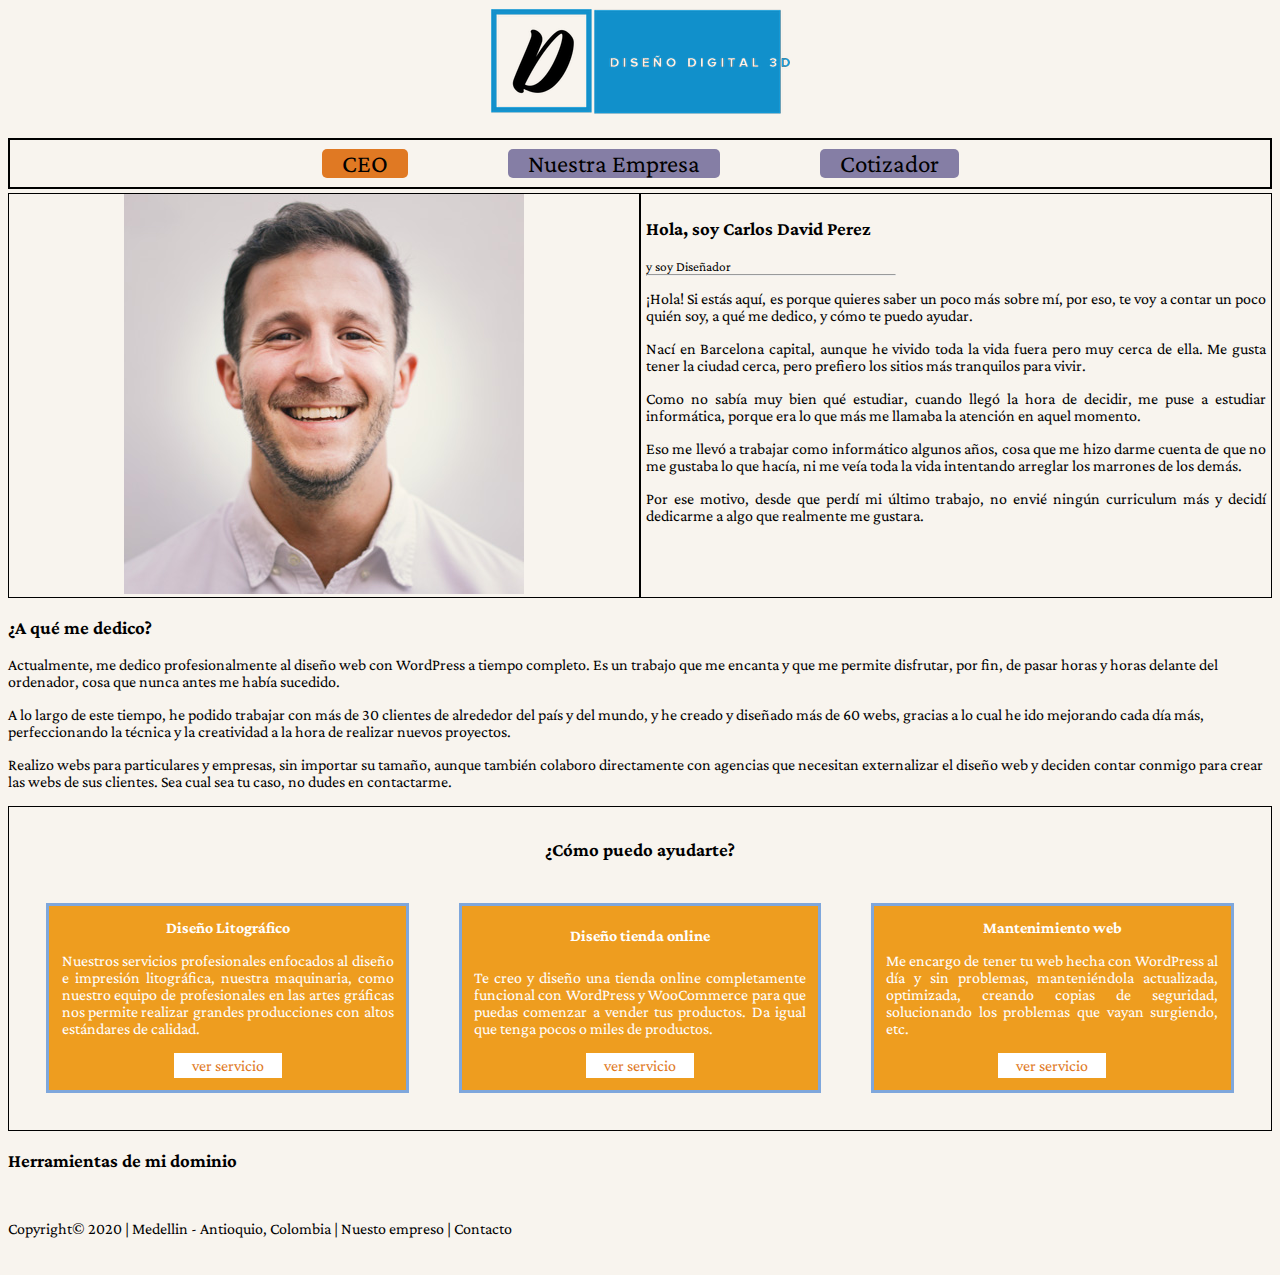
==== index.html @ 3a5c0706 "Terminando primera hoja" ====
<!DOCTYPE html>
<html lang="en">

<head>
    <meta charset="UTF-8">
    <meta name="viewport" content="width=device-width, initial-scale=1.0">
    <meta name="title" content="Diseño Digital 3D" />
    <meta name="description"
        content="Somos uno empresa Colombiana de Innovación y Diseño Digital ubicada en Medellín, Antioquía.
    Con más de 10 años acumulados de experiencia en el desarrollo de diseños digitales y otras herramientas de Tecnología, Entornos Web y Desarrollo Móvil." />
    <link rel="stylesheet" href="https://fonts.googleapis.com/css2?family=Crimson+Pro">
    <link rel="stylesheet" href="styles.css">
    <title>¿Quien soy?</title>
</head>

<body>
    <header>
        <img src="imagenes/logo.png" alt="logo de DD3D" title="Logo de DD3D">
    </header>
    <nav>
        <ul>
            <li><a class="active" href="#">CEO</a></li>
            <li><a href="#">Nuestra Empresa</a></li>
            <li><a href="#">Cotizador</a></li>
        </ul>
    </nav>
    <main>
        <section id="sec-quien-soy">
            <article id="foto-quien">
                <img src="imagenes/unnamed.jpg" alt="Imagen de empresario" />
            </article>
            <article id="art-quien">
                <h3>Hola, soy Carlos David Perez</h3>
                <small>y soy Diseñador</small>
                <div>
                    <hr>
                </div>
                <p>¡Hola! Si estás aquí, es porque quieres saber un poco más sobre mí, por eso, te voy a contar un poco
                    quién soy, a qué me dedico, y cómo te puedo ayudar.</p>
                <p>Nací en Barcelona capital, aunque he vivido toda la vida fuera pero muy cerca de ella. Me gusta tener
                    la ciudad cerca, pero prefiero los sitios más tranquilos para vivir.</p>
                <p>Como no sabía muy bien qué estudiar, cuando llegó la hora de decidir, me puse a estudiar informática,
                    porque era lo que más me llamaba la atención en aquel momento.</p>
                <p>Eso me llevó a trabajar como informático algunos años, cosa que me hizo darme cuenta de que no me
                    gustaba lo que hacía, ni me veía toda la vida intentando arreglar los marrones de los demás.</p>
                <p>Por ese motivo, desde que perdí mi último trabajo, no envié ningún curriculum más y decidí dedicarme
                    a algo que realmente me gustara.</p>
            </article>
        </section>
        <section id="a_que_me_dedico">
            <h3>¿A qué me dedico?</h3>
            <p>Actualmente, me dedico profesionalmente al diseño web con WordPress a tiempo completo. Es un trabajo que
                me encanta y que me permite disfrutar, por fin, de pasar horas y horas delante del ordenador, cosa que
                nunca antes me había sucedido.</p>
            <p>A lo largo de este tiempo, he podido trabajar con más de 30 clientes de alrededor del país y del mundo, y
                he creado y diseñado más de 60 webs, gracias a lo cual he ido mejorando cada día más, perfeccionando la
                técnica y la creatividad a la hora de realizar nuevos proyectos.</p>
            <p>Realizo webs para particulares y empresas, sin importar su tamaño, aunque también colaboro directamente
                con agencias que necesitan externalizar el diseño web y deciden contar conmigo para crear las webs de
                sus clientes. Sea cual sea tu caso, no dudes en contactarme.</p>
        </section>
        <section id="servicios">
            <section class="serv_cont_titulo">
                <h3>¿Cómo puedo ayudarte?</h3>
            </section>
            <section class="serv_cont_cuadros">
                <article>
                    <h4>Diseño Litográfico</h4>
                    <p>Nuestros servicios profesionales enfocados al diseño e impresión litográfica, nuestra maquinaria,
                        como nuestro equipo de profesionales en las artes gráficas nos permite realizar grandes
                        producciones con altos estándares de calidad.</p>
                    <a class="boton_ver" href="servicio_litografico.html">ver servicio</a>
                </article>
                <article>
                    <h4>Diseño tienda online</h4>
                    <p>Te creo y diseño una tienda online completamente funcional con WordPress y WooCommerce para que
                        puedas comenzar a vender tus productos. Da igual que tenga pocos o miles de productos.</p>
                    <a class="boton_ver">ver servicio</a>
                </article>
                <article>
                    <h4>Mantenimiento web</h4>
                    <p>Me encargo de tener tu web hecha con WordPress al día y sin problemas, manteniéndola actualizada,
                        optimizada, creando copias de seguridad, solucionando los problemas que vayan surgiendo, etc.
                    </p>
                    <a class="boton_ver">ver servicio</a>
                </article>
            </section>
        </section>
        <section>
            <h3>Herramientas de mi dominio</h3>
        </section>
    </main>

    <footer>
        <p>Copyright© 2020 | Medellin - Antioquio, Colombia | Nuesto empreso | Contacto </p>
    </footer>

</body>

</html>
---- styles.css ----
body {
    background-color: rgb(248, 244, 238);
    font-family: 'Crimson Pro', serif;
    display: grid;
    grid-template-areas: "header"
        "nav"
        "main"
        "footer";
    grid-template-columns: 1fr;
    grid-template-rows: auto 5% 1fr 5%;
    gap: 8px;
}

header {
    display: flex;
    flex-wrap: wrap;
    justify-content: center;
    grid-area: header;
}

nav {
    grid-area: nav;
}

nav ul {
    display: flex;
    flex-wrap: wrap;
    list-style: none;
    justify-content: center;
    padding: 10px;
    border: solid 2px black;
}

nav ul li a {
    text-decoration: none;
    margin: 2em;
    background-color: #857ea5;
    color: black;
    padding: 1px 20px 1px 20px;
    border-radius: 5px;
    font-size: 25px;
}

.active {
    background-color: #e07923;
}

main {
    grid-area: main;
}

main #sec-quien-soy {
    display: grid;
    grid-template-columns: 1fr 1fr;

}

main #sec-quien-soy article {
    border: solid 1px;
}

main #sec-quien-soy #foto-quien {
    text-align: center;
}

main #sec-quien-soy #art-quien {
    padding: 5px;
}

main #sec-quien-soy #art-quien div hr {
    margin: auto;
    width: 40%;
    float: left;
}

main #sec-quien-soy #foto-quien h3 {
    margin: auto;
}

main #sec-quien-soy #art-quien p {
    text-align: justify;
}

main #a-que-me-dedico {
    background-color: #7fa7dc;
    color: white;
    text-align: center;
    padding: 10px;
    border: solid black;
}

main section #a-que-me-dedico {
    display: flex;
    width: 150px;
    height: 250px;
    display: grid;
    grid-template-areas: "item1"
        "item2"
        "item3";
    grid-column-start: 3;
    /* grid-template-columns: 1fr; */
    /* grid-template-rows: 1fr 1fr 1fr; */
    gap: 20px;
}

main #servicios {
    border: solid 1px;
    padding: 1%;
}

main #servicios .serv_cont_titulo {
    display: flex;
    justify-content: center;
}

main #servicios .serv_cont_cuadros {
    display: flex;
    justify-content: space-around;
}

main #servicios .serv_cont_cuadros article {
    width: 30%;
    margin: 2%;
    border: solid 3px #7fa7dc;
    padding: 1%;
    color: white;
    background-color: #ee9d1f;
    text-align: justify;
    display: flex;
    flex-direction: column;
}

main #servicios .serv_cont_cuadros article h4 {
    margin: auto;
    text-align: center;
}


main #servicios .serv_cont_cuadros article .boton_ver {
    background-color: white;
    color: #e07923;
    padding: 4px;
    text-decoration: none;
    text-align: center;
    width: 30%;
    align-self: center;
}

footer {
    grid-area: footer;
}
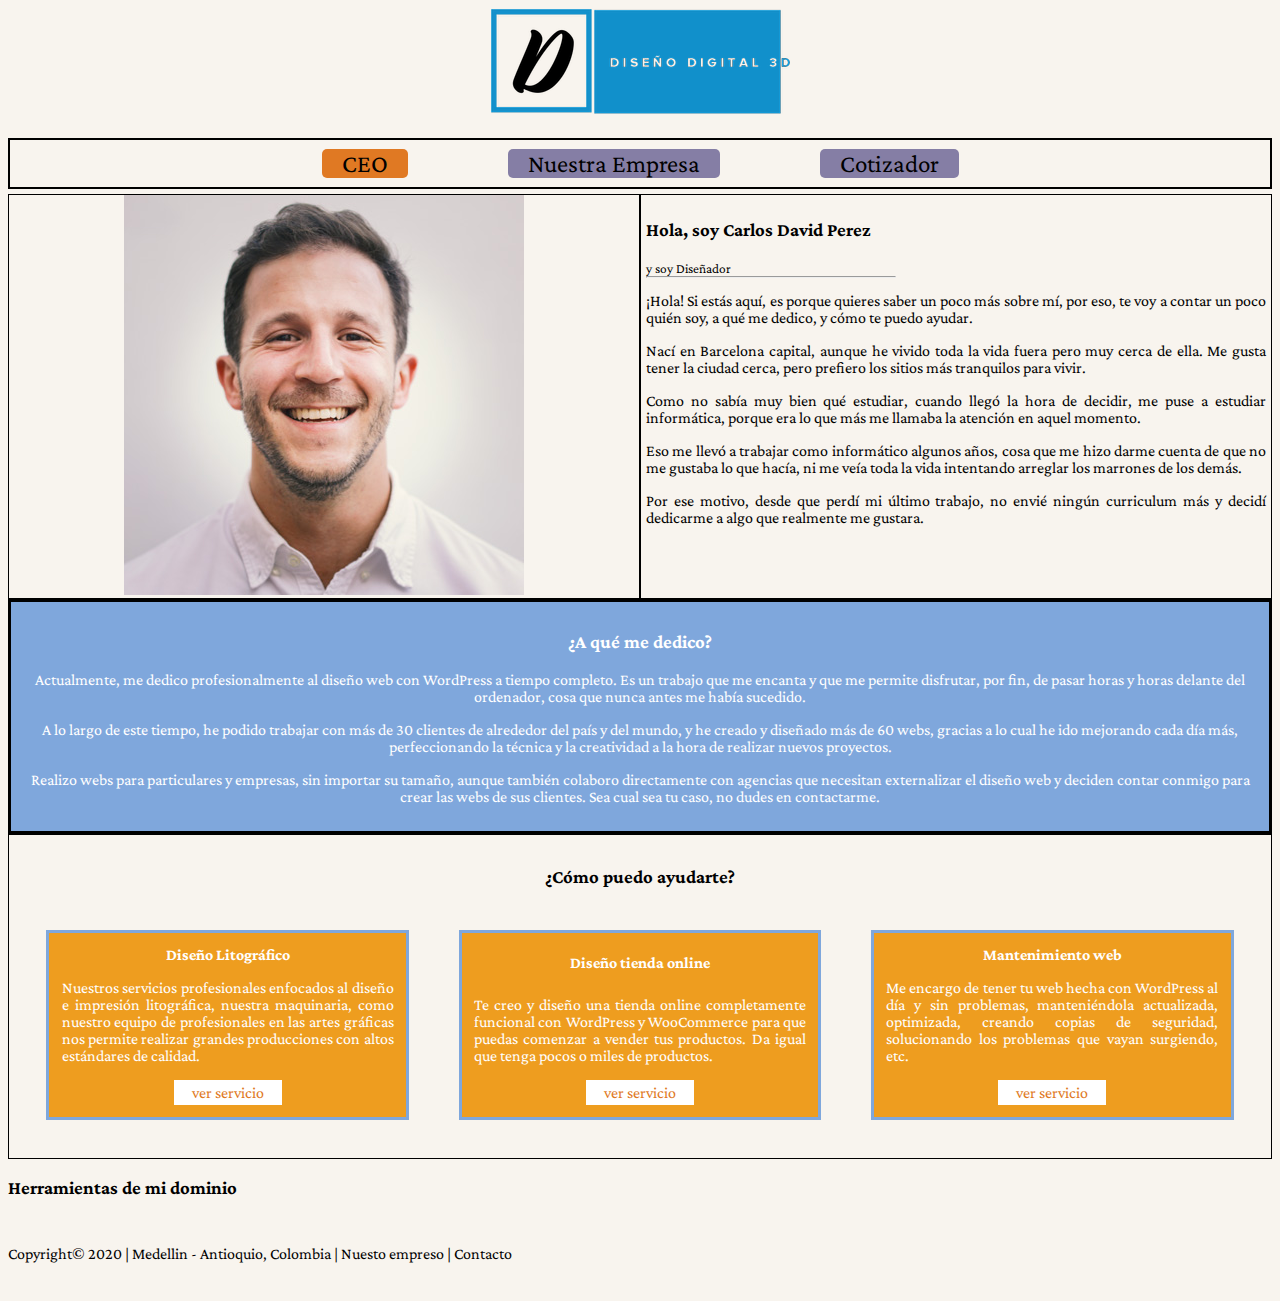
==== commit 49012bd3: "Terminando primera hoja" ====
--- a/index.html
+++ b/index.html
@@ -47,7 +47,7 @@
                     a algo que realmente me gustara.</p>
             </article>
         </section>
-        <section id="a_que_me_dedico">
+        <section id="a-que-me-dedico">
             <h3>¿A qué me dedico?</h3>
             <p>Actualmente, me dedico profesionalmente al diseño web con WordPress a tiempo completo. Es un trabajo que
                 me encanta y que me permite disfrutar, por fin, de pasar horas y horas delante del ordenador, cosa que
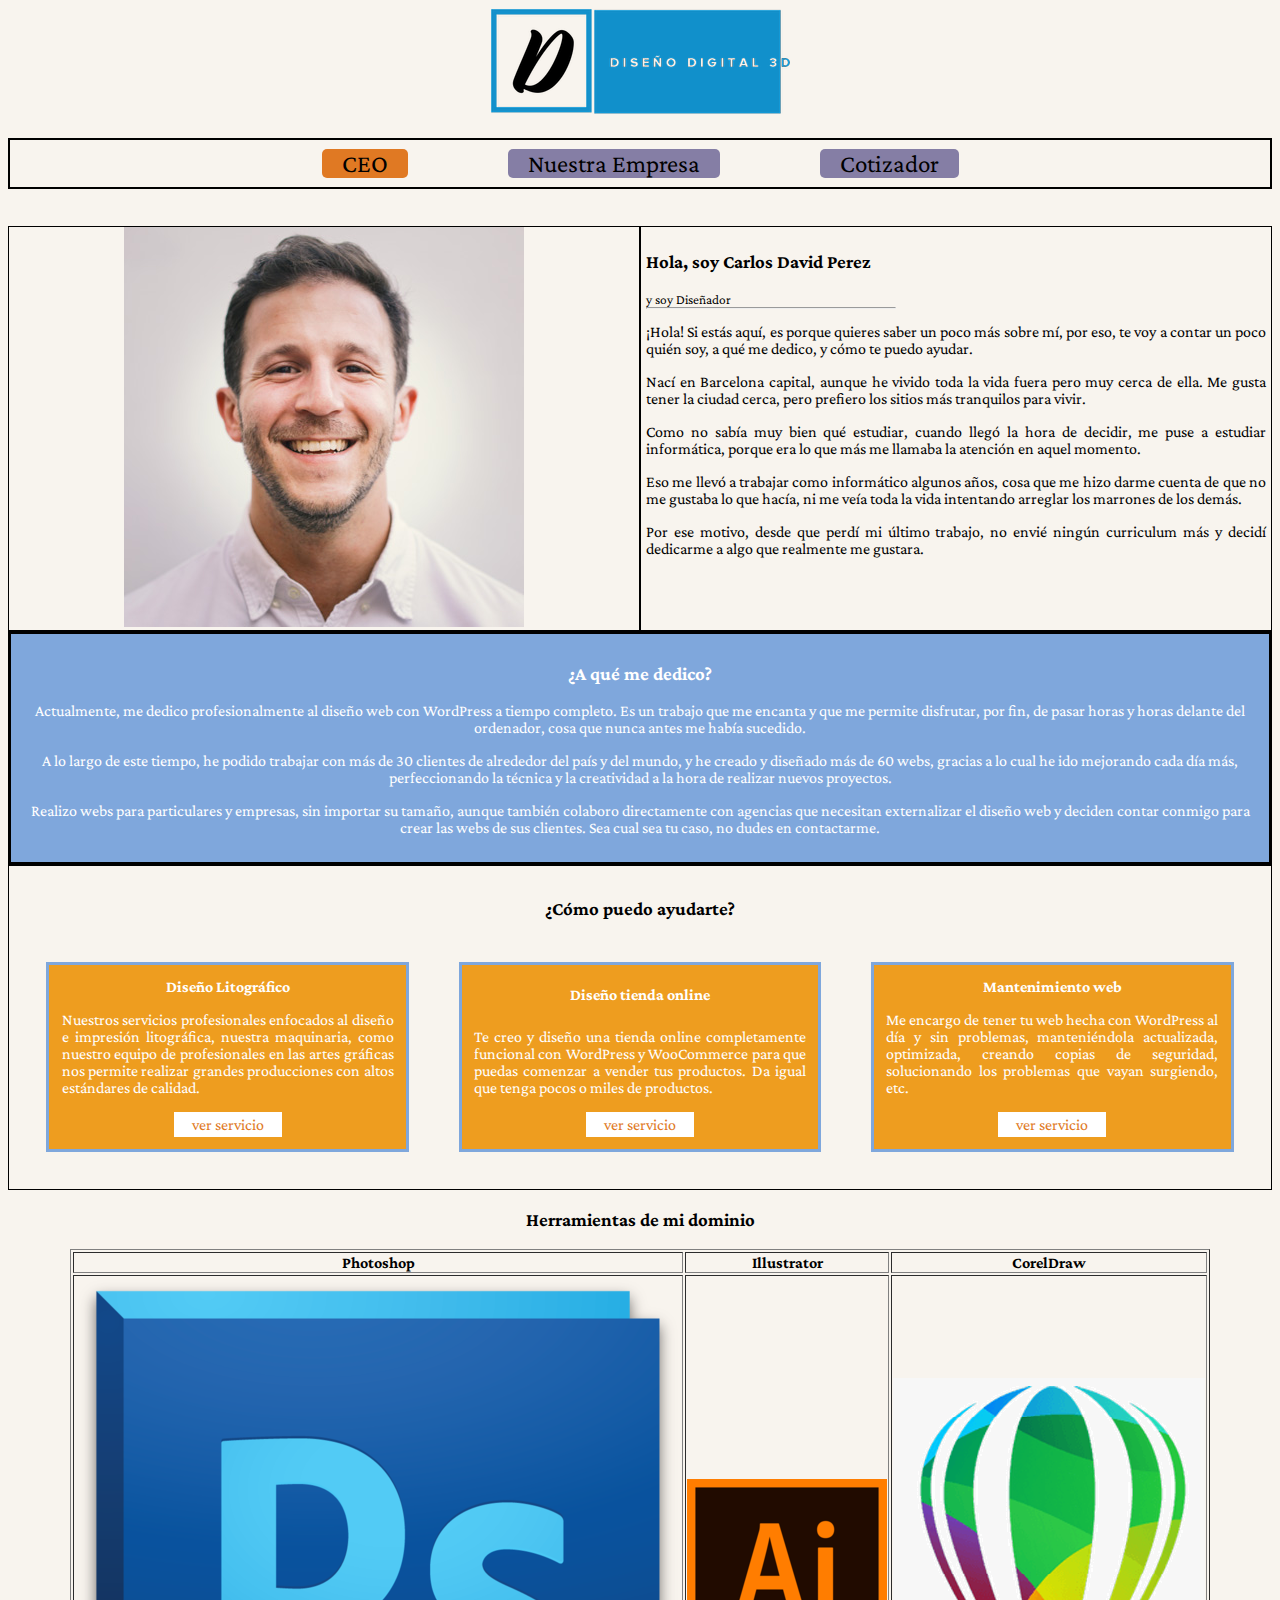
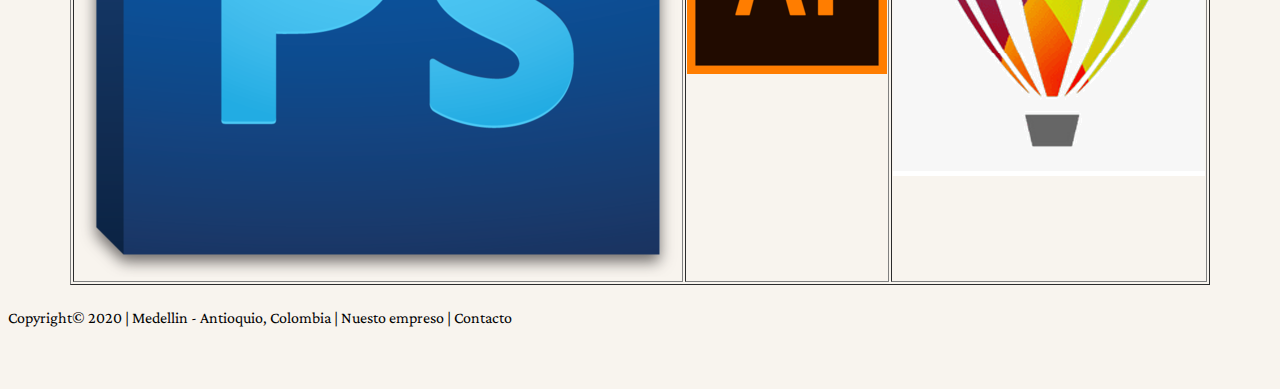
==== commit 029908a0: "Agregando tabla" ====
--- a/index.html
+++ b/index.html
@@ -86,8 +86,26 @@
                 </article>
             </section>
         </section>
-        <section>
+        <section id="herramientas">
             <h3>Herramientas de mi dominio</h3>
+        </section>
+        <section id="tabla">
+            <table border="solid">
+                <thead>
+                    <tr>
+                        <th>Photoshop</th>
+                        <th>Illustrator</th>
+                        <th>CorelDraw</th>
+                    </tr>
+                </thead>
+                <tbody>
+                    <tr>
+                        <td><img src="imagenes/Adobe_Photoshop_CS5_icon.png" alt="photoshop"></td>
+                        <td><img src="imagenes/200px-Illustrator_CC_icon.png" alt="illustrator"></td>
+                        <td><img src="imagenes/corel.png" alt="Corel"></td>
+                    </tr>
+                </tbody>
+            </table>
         </section>
     </main>
 
--- a/styles.css
+++ b/styles.css
@@ -146,6 +146,16 @@
     align-self: center;
 }
 
+#herramientas {
+    text-align: center;
+}
+
+#tabla {
+    display: flex;
+    text-align: center;
+    justify-content: center;
+    
+}
 footer {
     grid-area: footer;
 }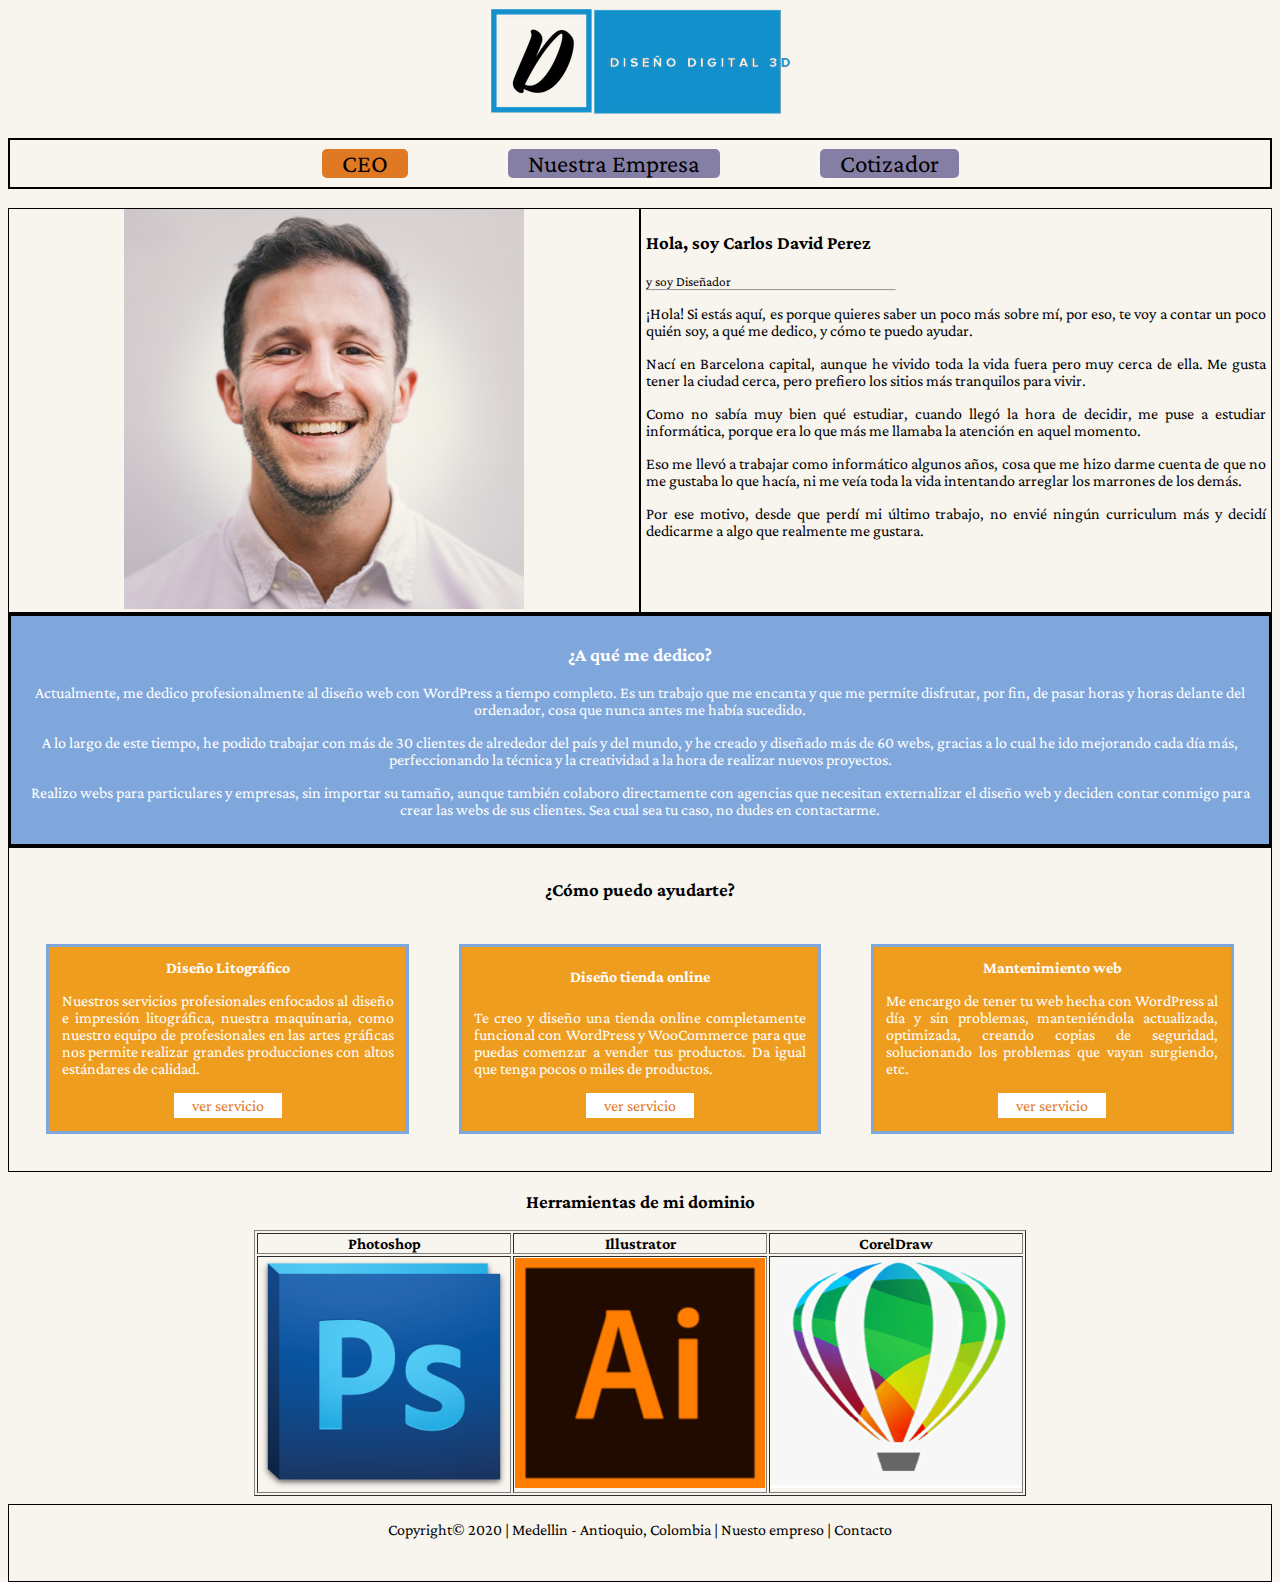
==== commit 4bc0deb7: "Ajustando tabla y footer" ====
--- a/index.html
+++ b/index.html
@@ -100,9 +100,9 @@
                 </thead>
                 <tbody>
                     <tr>
-                        <td><img src="imagenes/Adobe_Photoshop_CS5_icon.png" alt="photoshop"></td>
-                        <td><img src="imagenes/200px-Illustrator_CC_icon.png" alt="illustrator"></td>
-                        <td><img src="imagenes/corel.png" alt="Corel"></td>
+                        <td><img src="imagenes/Adobe_Photoshop_CS5_icon.png" alt="photoshop" width="250px" height="230px"></td>
+                        <td><img src="imagenes/200px-Illustrator_CC_icon.png" alt="illustrator" width="250px" height="230px"></td>
+                        <td><img src="imagenes/corel.png" alt="Corel"width="250px" height="230px"></td>
                     </tr>
                 </tbody>
             </table>
--- a/styles.css
+++ b/styles.css
@@ -158,4 +158,6 @@
 }
 footer {
     grid-area: footer;
+    border: solid 1px;
+    text-align: center;
 }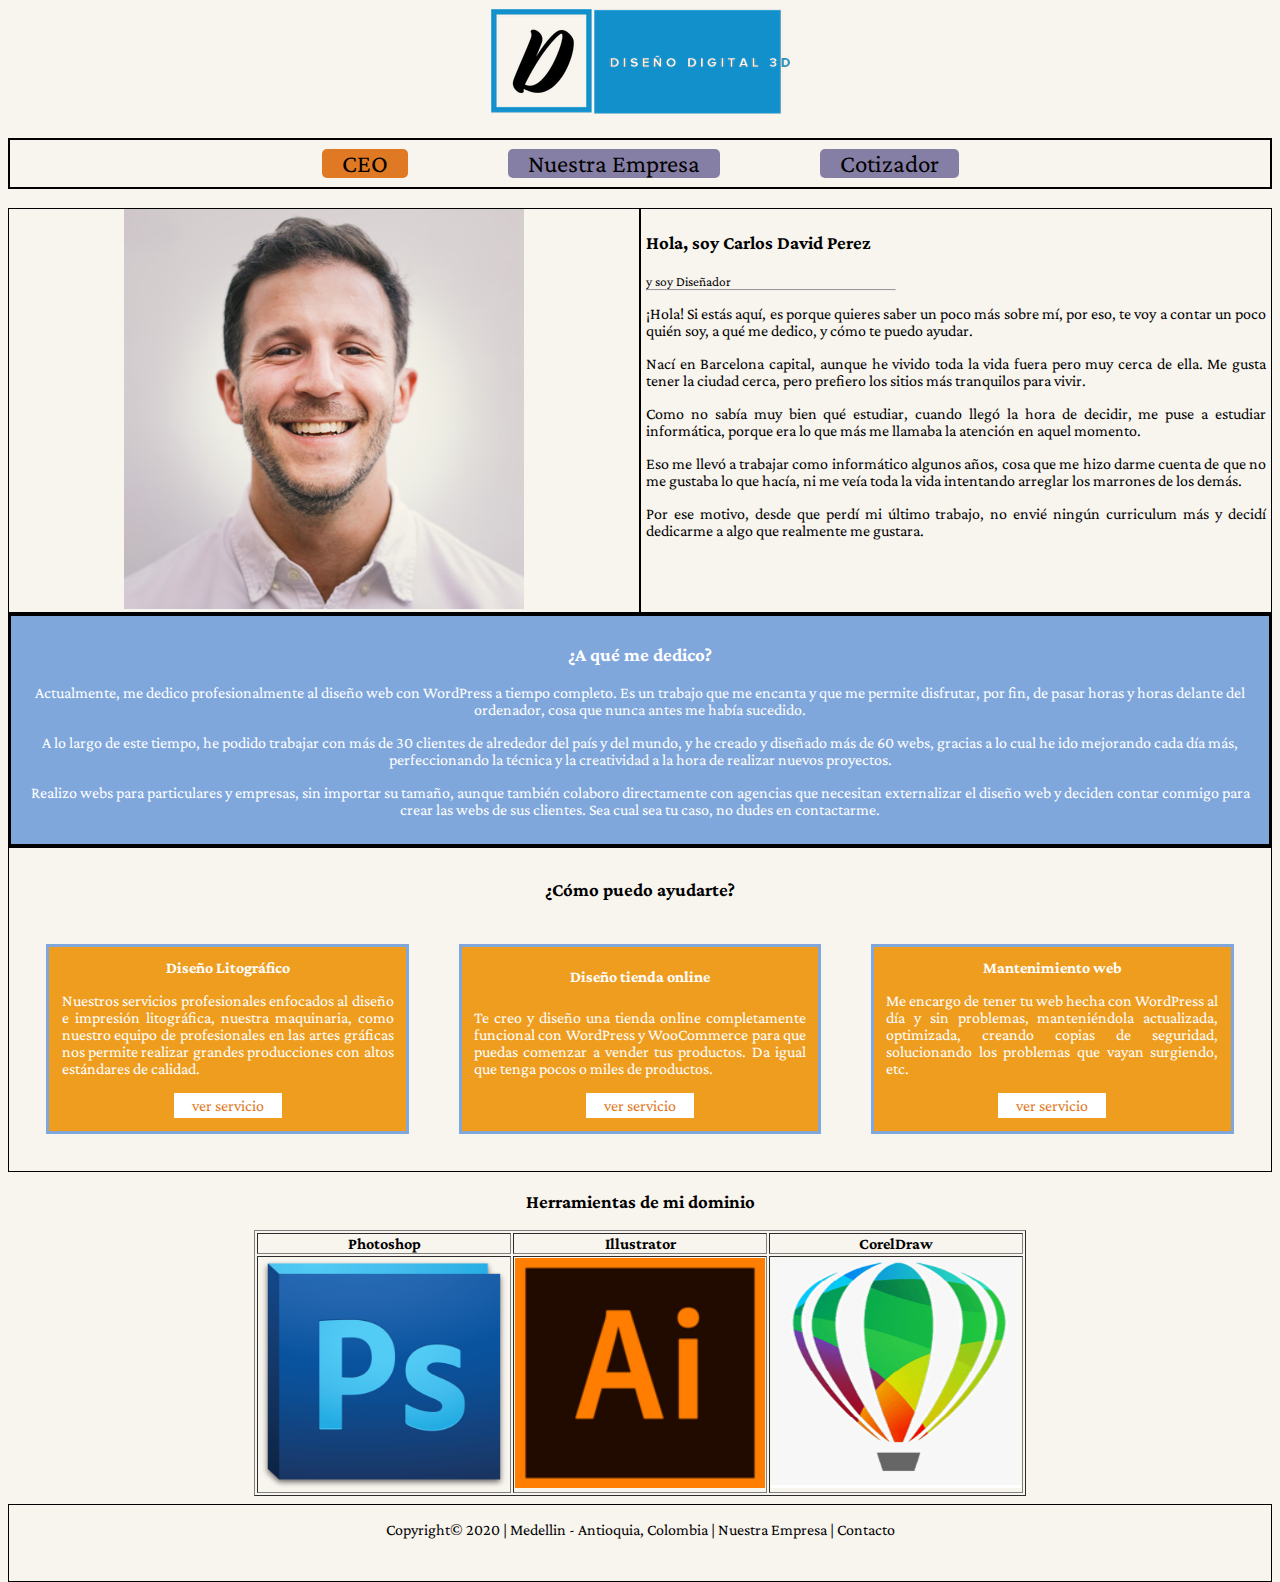
==== commit 18740452: "Terminando Quienes Somos" ====
--- a/index.html
+++ b/index.html
@@ -20,8 +20,8 @@
     <nav>
         <ul>
             <li><a class="active" href="#">CEO</a></li>
-            <li><a href="#">Nuestra Empresa</a></li>
-            <li><a href="#">Cotizador</a></li>
+            <li><a class="quienes-somos" href="QuienesSomos.html">Nuestra Empresa</a></li>
+            <li><a class="cotizador" href="Cotizador.html">Cotizador</a></li>
         </ul>
     </nav>
     <main>
@@ -110,7 +110,7 @@
     </main>
 
     <footer>
-        <p>Copyright© 2020 | Medellin - Antioquio, Colombia | Nuesto empreso | Contacto </p>
+        <p>Copyright© 2020 | Medellin - Antioquia, Colombia | Nuestra Empresa | Contacto </p>
     </footer>
 
 </body>
--- a/styles.css
+++ b/styles.css
@@ -52,7 +52,6 @@
 main #sec-quien-soy {
     display: grid;
     grid-template-columns: 1fr 1fr;
-
 }
 
 main #sec-quien-soy article {
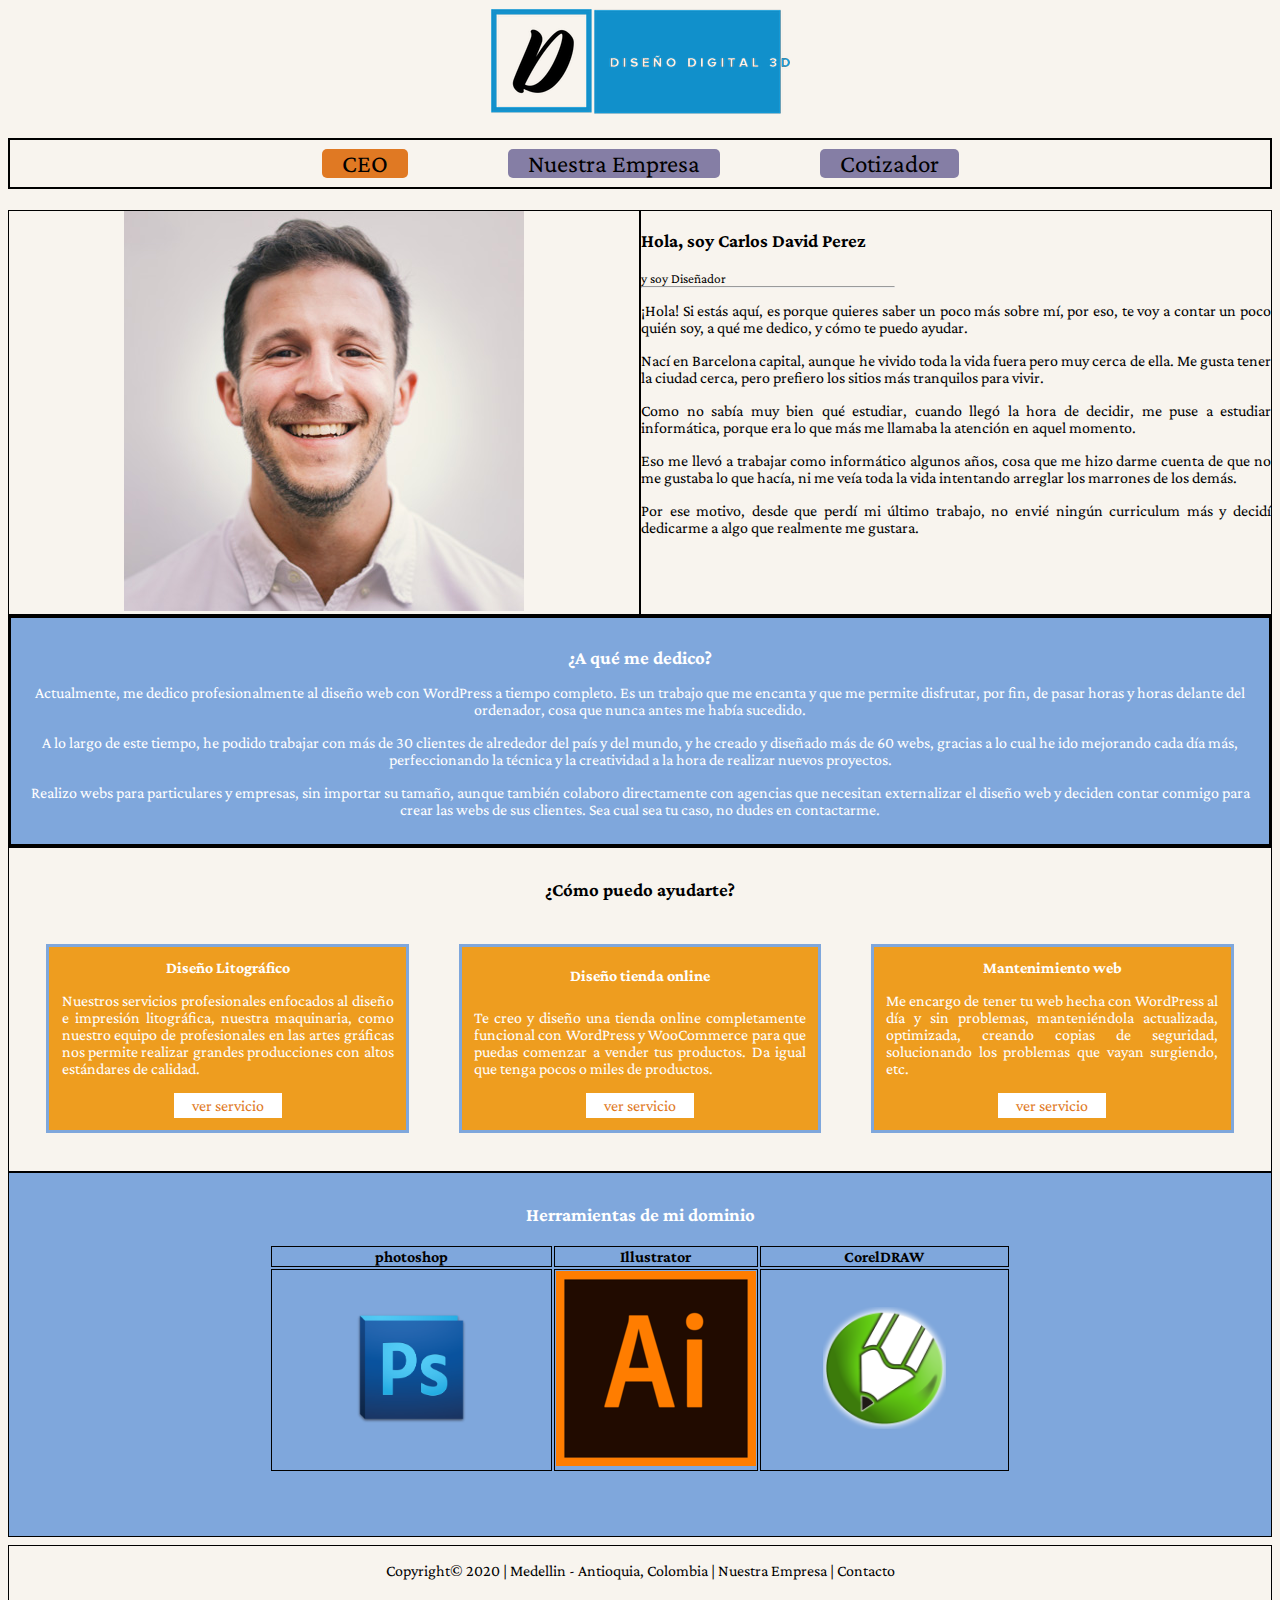
==== commit c10deaca: "Cambios primera pagina" ====
--- a/index.html
+++ b/index.html
@@ -86,30 +86,28 @@
                 </article>
             </section>
         </section>
-        <section id="herramientas">
+        <section id="herramientas" class="mi_borde">
             <h3>Herramientas de mi dominio</h3>
-        </section>
-        <section id="tabla">
-            <table border="solid">
+            <table id="tbl_herramientas">
                 <thead>
                     <tr>
-                        <th>Photoshop</th>
+                        <th>photoshop</th>
                         <th>Illustrator</th>
-                        <th>CorelDraw</th>
+                        <th>CorelDRAW</th>
                     </tr>
                 </thead>
                 <tbody>
                     <tr>
-                        <td><img src="imagenes/Adobe_Photoshop_CS5_icon.png" alt="photoshop" width="250px" height="230px"></td>
-                        <td><img src="imagenes/200px-Illustrator_CC_icon.png" alt="illustrator" width="250px" height="230px"></td>
-                        <td><img src="imagenes/corel.png" alt="Corel"width="250px" height="230px"></td>
+                        <td><img id="herrmt_img_photoshop" src="imagenes/Adobe_Photoshop_CS5_icon.png" alt=""/></td>
+                        <td><img id="herrmt_img_ilustrator" src="imagenes/200px-Illustrator_CC_icon.png" alt=""/></td>
+                        <td><img id="herrmt_img_corel" src="imagenes/185-1853438_coreldraw-logo-png-easy-corel-draw-designs.png" alt=""/></td>
                     </tr>
                 </tbody>
             </table>
         </section>
     </main>
 
-    <footer>
+    <footer class="mi_borde">
         <p>Copyright© 2020 | Medellin - Antioquia, Colombia | Nuestra Empresa | Contacto </p>
     </footer>
 
--- a/styles.css
+++ b/styles.css
@@ -45,6 +45,10 @@
     background-color: #e07923;
 }
 
+.mi_borde {
+    border: solid 1px black;
+}
+
 main {
     grid-area: main;
 }
@@ -62,9 +66,9 @@
     text-align: center;
 }
 
-main #sec-quien-soy #art-quien {
+/* main #sec-quien-soy #art-quien {
     padding: 5px;
-}
+} */
 
 main #sec-quien-soy #art-quien div hr {
     margin: auto;
@@ -78,6 +82,15 @@
 
 main #sec-quien-soy #art-quien p {
     text-align: justify;
+}
+
+main #a-que-me-dedico h3 {
+    margin-bottom: 3px;
+}
+
+main #a-que-me-dedico hr {
+    width: 15%;
+    margin: auto;
 }
 
 main #a-que-me-dedico {
@@ -145,18 +158,43 @@
     align-self: center;
 }
 
-#herramientas {
-    text-align: center;
-}
-
-#tabla {
-    display: flex;
-    text-align: center;
-    justify-content: center;
-    
-}
+main #servicios .serv_cont_cuadros article .boton_ver:hover {
+    box-shadow: 2px 2px 2px 1px black;
+}
+
+main #herramientas {
+    background-color: #7fa7dc;
+    text-align: center;
+    display: flex;
+    flex-direction: column;
+    padding: 1% 1% 5% 1%;
+}
+
+main #herramientas h3 {
+    text-align: center;
+    color: white
+}
+
+main #herramientas #tbl_herramientas {
+    width: 60%;
+    align-self: center;
+}
+
+main #herramientas #tbl_herramientas tr td,
+th {
+    border: solid 1px;
+}
+
+main #herramientas #tbl_herramientas tr td #herrmt_img_photoshop {
+    width: 40%;
+}
+
+main #herramientas #tbl_herramientas tr td #herrmt_img_corel {
+    width: 50%;
+}
+
 footer {
     grid-area: footer;
-    border: solid 1px;
-    text-align: center;
+    text-align: center;
+    margin-bottom: 10px;
 }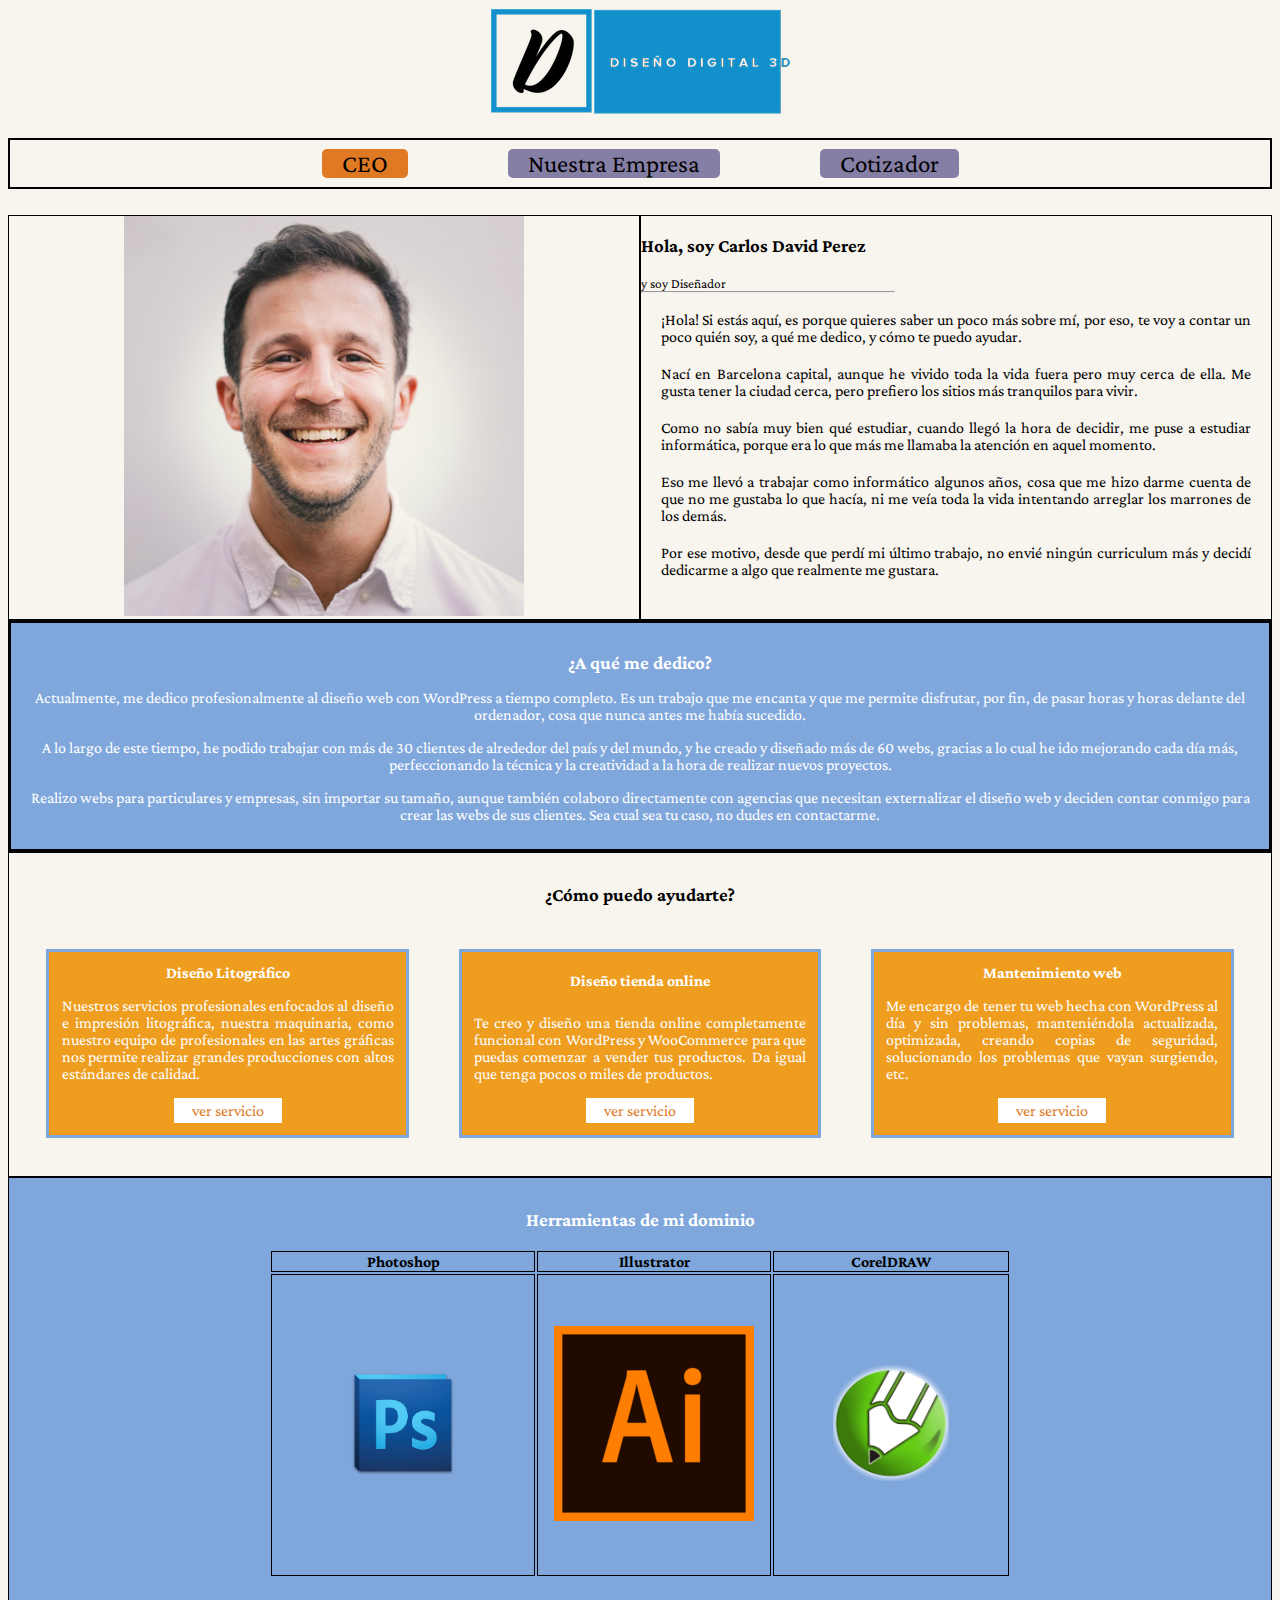
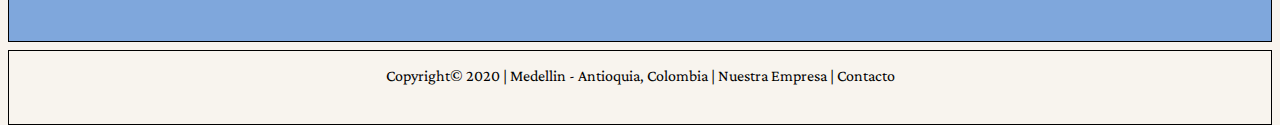
==== commit bd5c23b4: "Cambios segunda pagina" ====
--- a/index.html
+++ b/index.html
@@ -15,13 +15,13 @@
 
 <body>
     <header>
-        <img src="imagenes/logo.png" alt="logo de DD3D" title="Logo de DD3D">
+        <img src="imagenes/logo.png" alt="logo de DD3D" title="Logo de DD3D" >
     </header>
     <nav>
         <ul>
             <li><a class="active" href="#">CEO</a></li>
-            <li><a class="quienes-somos" href="QuienesSomos.html">Nuestra Empresa</a></li>
-            <li><a class="cotizador" href="Cotizador.html">Cotizador</a></li>
+            <li><a class="quienes-somos" href="QuienesSomos/QuienesSomos.html">Nuestra Empresa</a></li>
+            <li><a class="cotizador" href="Cotizador/Cotizador.html">Cotizador</a></li>
         </ul>
     </nav>
     <main>
@@ -91,7 +91,7 @@
             <table id="tbl_herramientas">
                 <thead>
                     <tr>
-                        <th>photoshop</th>
+                        <th>Photoshop</th>
                         <th>Illustrator</th>
                         <th>CorelDRAW</th>
                     </tr>
--- a/styles.css
+++ b/styles.css
@@ -66,9 +66,6 @@
     text-align: center;
 }
 
-/* main #sec-quien-soy #art-quien {
-    padding: 5px;
-} */
 
 main #sec-quien-soy #art-quien div hr {
     margin: auto;
@@ -77,11 +74,16 @@
 }
 
 main #sec-quien-soy #foto-quien h3 {
-    margin: auto;
+    /* margin: auto; */
+    display: flex;
+    margin: 50px;
+    
 }
 
 main #sec-quien-soy #art-quien p {
     text-align: justify;
+    display: flex;
+    margin: 20px;   
 }
 
 main #a-que-me-dedico h3 {
@@ -193,6 +195,12 @@
     width: 50%;
 }
 
+main #herramientas #tbl_herramientas tr td #herrmt_img_ilustrator {
+    margin: 50px 15px 50px 15px;
+    /* height: 70%;
+    width: 90% */;
+}
+
 footer {
     grid-area: footer;
     text-align: center;
